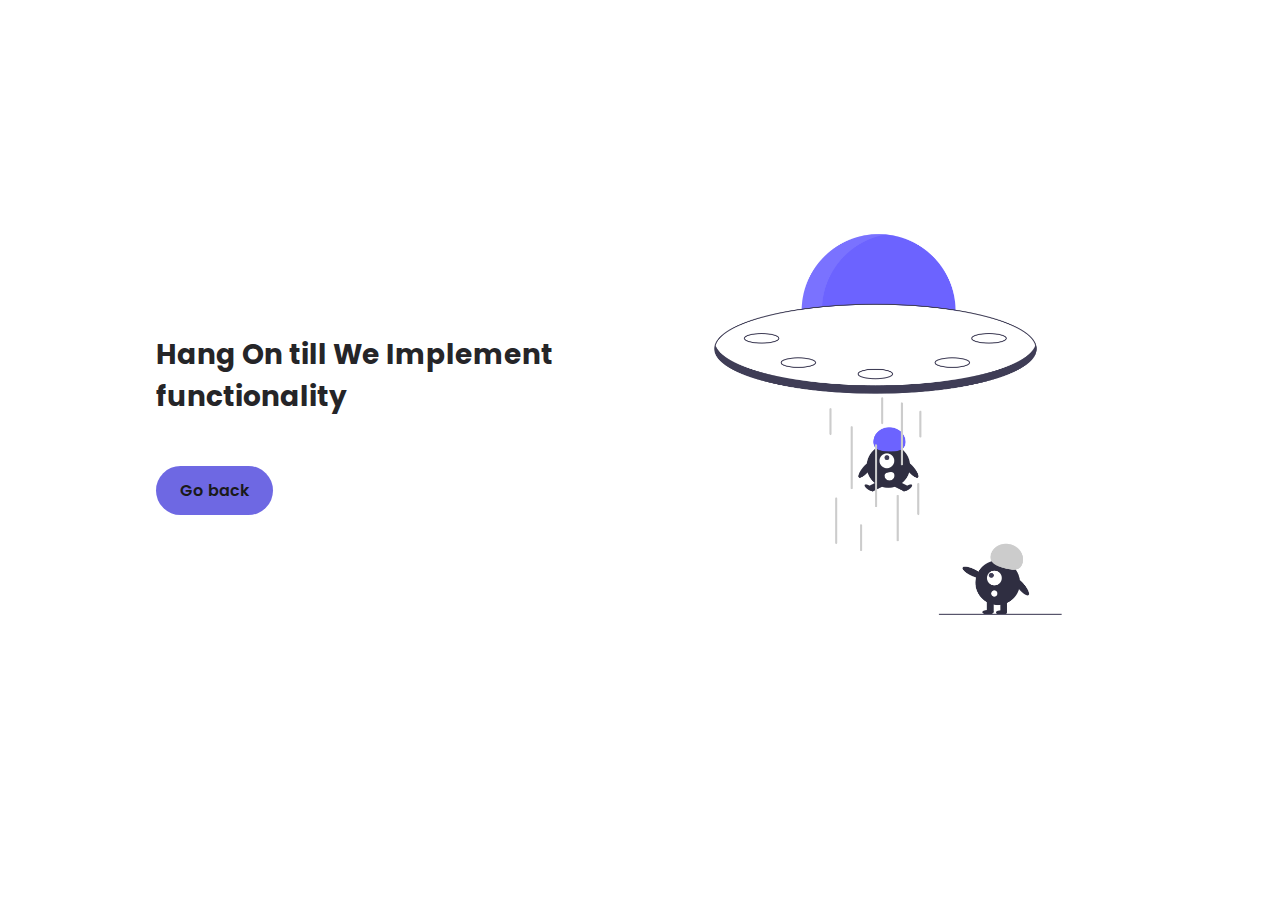
==== pages/inprogress.html @ 03dab00d "config a tags" ====
<!DOCTYPE html>
<html lang="en">

<head>
    <meta charset="UTF-8">
    <meta http-equiv="X-UA-Compatible" content="IE=edge">
    <meta name="viewport" content="width=device-width, initial-scale=1.0">
    <title>In Progress</title>

    <!--=============== BOXICONS ===============-->
    <link rel="stylesheet" href="https://cdn.jsdelivr.net/npm/boxicons@latest/css/boxicons.min.css">

    <!--=============== CSS ===============-->
    <link rel="stylesheet" href="../assets/css/styles.css">

    <!--=============== FEVICON ===============-->
    <link rel="shortcut icon" href="../assets/images/undraw_Female_avatar_re_l6cx-removebg-preview.png"
        type="image/x-icon">

</head>

<body>
    <section class="home section" id="home">
        <div class="home__container container grid">
            <img src="../assets/images/undraw_Taken_re_yn20.png" class="vg__img svg__color home__img" alt="">
            <div class="home__data">
                <h1 class="inprogress__title">Hang On till We Implement functionality </h1>
                <a href="../index.html" class="button">Go back</a>
            </div>
        </div>
    </section>
</body>

</html>
---- assets/css/styles.css ----
/*=============== GOOGLE FONTS ===============*/
@import url("https://fonts.googleapis.com/css2?family=Poppins:wght@400;600;700&display=swap");
/*=============== VARIABLES CSS ===============*/
:root {
  --header-height: 3rem;
  /*========== Colors ==========*/
  --hue: 243;
  --sat: 69%;
  --first-color: hsl(var(--hue), var(--sat), 65%);
  --first-color-light: hsl(var(--hue), var(--sat), 85%);
  --first-color-lighten: hsl(var(--hue), var(--sat), 80%);
  --first-color-alt: hsl(var(--hue), var(--sat), 70%);
  --title-color: hsl(var(--hue), 4%, 15%);
  --text-color: hsl(var(--hue), 4%, 35%);
  --text-color-light: hsl(var(--hue), 4%, 65%);
  --body-color: hsl(var(--hue), 0%, 100%);
  --container-color: #FFF;
  --scroll-bar-color: hsl(var(--hue), 4%, 85%);
  --scroll-thumb-color: hsl(var(--hue), 4%, 75%);
  /*========== Font and typography ==========*/
  --body-font: 'Poppins', sans-serif;
  --biggest-font-size: 2rem;
  --h2-font-size: 1.25rem;
  --h3-font-size: 1.125rem;
  --normal-font-size: .938rem;
  --small-font-size: .813rem;
  --smaller-font-size: .75rem;
  /*========== Font weight ==========*/
  --font-semi-bold: 600;
  --font-bold: 700;
  /*========== Margenes ==========*/
  --mb-0-5: .5rem;
  --mb-0-75: .75rem;
  --mb-1: 1rem;
  --mb-1-5: 1.5rem;
  --mb-2: 2rem;
  /*========== z index ==========*/
  --z-tooltip: 10;
  --z-fixed: 100;
}

@media screen and (min-width: 968px) {
  :root {
    --biggest-font-size: 3rem;
    --h2-font-size: 1.75rem;
    --h3-font-size: 1.25rem;
    --normal-font-size: 1rem;
    --small-font-size: .875rem;
    --smaller-font-size: .813rem;
  }
}

/*=============== BASE ===============*/
*, ::before, ::after {
  box-sizing: border-box;
  padding: 0;
  margin: 0;
}

html {
  scroll-behavior: smooth;
}

body {
  margin: var(--header-height) 0 0 0;
  font-family: var(--body-font);
  font-size: var(--normal-font-size);
  background-color: var(--body-color);
  color: var(--text-color);
  transition: .5s;
}

h1, h2, h3 {
  font-weight: var(--font-semi-bold);
  color: var(--title-color);
  line-height: 1.5;
}

ul {
  list-style: none;
}

a {
  text-decoration: none;
}

img {
  max-width: 100%;
  height: auto;
}

.header__icon{
  color: var(--first-color);
}

.inprogress__title{
  font-size: var(--h2-font-size);
  font-weight: var(--font-bold);
  margin-bottom: 3rem;
}
/*=============== THEME ===============*/
/*========== Variables Dark theme ==========*/
body.dark-theme {
  --first-color-light: hsl(var(--hue), var(--sat), 75%);
  --title-color: hsl(var(--hue), 4%, 95%);
  --text-color: hsl(var(--hue), 4%, 80%);
  --body-color: hsl(var(--hue), 8%, 13%);
  --container-color: hsl(var(--hue), 8%, 16%);
  --scroll-bar-color: hsl(var(--hue), 4%, 32%);
  --scroll-thumb-color: hsl(var(--hue), 4%, 24%);
}

/*========== Button Dark/Light ==========*/
.change-theme {
  position: absolute;
  right: 1.5rem;
  top: 2.2rem;
  color: var(--title-color);
  font-size: 1.8rem;
  cursor: pointer;
}

.dark-theme .footer {
  background-color: var(--container-color);
}

/*=============== REUSABLE CSS CLASSES ===============*/
.section {
  padding: 4.5rem 0 1rem;
}

.section__title, .section__title-center {
  font-size: var(--h2-font-size);
  color: var(--title-color);
  text-align: center;
  margin-bottom: var(--mb-1);
}

.svg__color {
  fill: var(--first-color);
}

.svg__blob {
  fill: var(--first-color-light);
}

.svg__img {
  width: 300px;
  justify-self: center;
}

/*=============== LAYOUT ===============*/
.container {
  max-width: 968px;
  margin-left: var(--mb-1-5);
  margin-right: var(--mb-1-5);
}

.grid {
  display: grid;
  gap: 1.5rem;
}

/*=============== HEADER ===============*/
.header {
  width: 100%;
  background-color: var(--body-color);
  position: fixed;
  top: 0;
  left: 0;
  z-index: var(--z-fixed);
  transition: .5s;
}

/*=============== NAV ===============*/
.nav {
  height: var(--header-height);
  display: flex;
  justify-content: space-between;
  align-items: center;
}

@media screen and (max-width: 767px) {
  .nav__menu {
    position: fixed;
    background-color: var(--container-color);
    box-shadow: 0 0 4px rgba(0, 0, 0, 0.1);
    padding: 2.5rem 0;
    width: 90%;
    top: -100%;
    left: 0;
    right: 0;
    margin: 0 auto;
    transition: .4s;
    border-radius: 2rem;
    z-index: var(--z-fixed);
  }
}

.nav__list {
  display: flex;
  flex-direction: column;
  align-items: center;
  row-gap: 1.5rem;
}

.nav__link, .nav__logo, .nav__toggle {
  color: var(--title-color);
  font-weight: var(--font-semi-bold);
}

.nav__toggle {
  font-size: 1.3rem;
  cursor: pointer;
}

/* Show menu */
.show-menu {
  top: calc(var(--header-height) + 1rem);
}

/* Active link */
.active-link {
  position: relative;
}

.active-link::before {
  content: '';
  position: absolute;
  bottom: -.75rem;
  left: 45%;
  width: 5px;
  height: 5px;
  background-color: var(--title-color);
  border-radius: 50%;
}

/* Change background header */
.scroll-header {
  box-shadow: 0 1px 4px rgba(0, 0, 0, 0.1);
}

/*=============== HOME ===============*/
.home__container {
  row-gap: 3rem;
}

.home__title {
  font-size: var(--biggest-font-size);
  font-weight: var(--font-bold);
  margin-bottom: var(--mb-0-75);
}

.home__description {
  margin-bottom: var(--mb-2);
}

/*=============== BUTTONS ===============*/
.button {
  display: inline-block;
  background-color: var(--first-color);
  color: #1A1A1A;
  padding: .75rem 1.5rem;
  border-radius: 3rem;
  font-weight: var(--font-semi-bold);
  transition: .3s;
}

.button:hover {
  background-color: var(--first-color-alt);
}

.button__header {
  display: none;
}

.button-link {
  background: none;
  padding: 0;
  color: var(--title-color);
}

.button-link:hover {
  background-color: transparent;
}

.button-flex {
  display: inline-flex;
  align-items: center;
  column-gap: .25rem;
  padding: .75rem 1rem;
}

.button__icon {
  font-size: 1.5rem;
}

/*=============== ABOUT ===============*/
.about__container {
  gap: 2.5rem;
}

.about__data {
  text-align: center;
}

/*=============== SECURITY ===============*/
.security__container {
  gap: 2.5rem;
}

.security__data {
  text-align: center;
}

.contribute__button{
  margin-top: 1rem;
}
/*=============== SERVICES ===============*/
.services__container {
  padding-top: 1rem;
}

.services__data {
  display: grid;
  row-gap: 1rem;
  background-color: var(--container-color);
  box-shadow: 0px 2px 6px hsla(var(--hue), 100%, 15%, 0.15);
  padding: 2rem 1.5rem;
  border-radius: 1rem;
  text-align: center;
}

.services__img {
  width: 135px;
  justify-self: center;
  margin-bottom: var(--mb-0-5);
}

/*=============== APP ===============*/
.app__container {
  gap: 2.5rem;
}

.app__data {
  text-align: center;
}

.app__description {
  margin-bottom: var(--mb-1-5);
}

.app__buttons {
  display: grid;
  grid-template-columns: repeat(2, max-content);
  justify-content: center;
  gap: .5rem;
}

/*=============== CONTACT ===============*/
.contact__container {
  padding-bottom: 3rem;
}

.contact__description {
  text-align: center;
}

.contact__content {
  row-gap: .75rem;
}

.contact__address {
  font-size: var(--small-font-size);
  font-weight: var(--font-semi-bold);
  color: var(--title-color);
}

.contact__information {
  font-weight: initial;
  color: var(--text-color);
}

/*=============== FOOTER ===============*/
.footer {
  background-color: var(--first-color-lighten);
}

.footer__copy {
  margin-top: 0.25rem;
  text-align: center;
  font-size: var(--smaller-font-size);
  color: var(--text-color);
}

/*=============== SCROLL UP ===============*/
.scrollup {
  position: fixed;
  background: var(--first-color);
  right: 1rem;
  bottom: -20%;
  display: inline-flex;
  padding: .3rem;
  border-radius: .25rem;
  z-index: var(--z-tooltip);
  opacity: .8;
  transition: .4s;
}

.scrollup:hover {
  background-color: var(--first-color);
  opacity: 1;
}

.scrollup__icon {
  font-size: 1.25rem;
  color: var(--title-color);
}

/* Show Scroll Up*/
.show-scroll {
  bottom: 3rem;
}

/*=============== SCROLL BAR ===============*/
::-webkit-scrollbar {
  width: .6rem;
  border-radius: .5rem;
  background-color: var(--scroll-bar-color);
}

::-webkit-scrollbar-thumb {
  background-color: var(--scroll-thumb-color);
  border-radius: .5rem;
}

::-webkit-scrollbar-thumb:hover {
  background-color: var(--text-color-light);
}

/*=============== MEDIA QUERIES ===============*/
/* For small devices */
@media screen and (max-width: 360px) {
  .svg__img {
    width: 100%;
  }
  .section {
    padding: 3.5rem 0 1rem;
  }
  .services__img {
    width: 100px;
  }
  .app__buttons {
    grid-template-columns: max-content;
  }
}

/* For medium devices */
@media screen and (min-width: 576px) {
  .svg__img {
    width: 100%;
  }
  .section__title-center {
    text-align: initial;
  }
  .home__container,
  .about__container,
  .security__container,
  .services__container,
  .app__container,
  .contact__container,
  .footer__container {
    grid-template-columns: repeat(2, 1fr);
  }
  .home__img {
    order: 1;
  }
  .home__container,
  .about__container,
  .security__container,
  .app__container,
  .contact__container {
    align-items: center;
  }
  .about__data,
  .security__data,
  .app__data,
  .contact__description {
    text-align: initial;
  }
  .about__img,
  .app__img {
    order: -1;
  }
}

@media screen and (min-width: 767px) {
  body {
    margin: 0;
  }
  .section {
    padding: 6rem 0 2rem;
  }
  .nav {
    height: calc(var(--header-height) + 1.5rem);
  }
  .nav__list {
    flex-direction: row;
    column-gap: 2.5rem;
  }
  .nav__toggle {
    display: none;
  }
  .change-theme {
    position: initial;
  }
  .home__container {
    padding: 6rem 0 2rem;
  }
  .app__buttons {
    justify-content: initial;
  }
}

/* For large devices */
@media screen and (min-width: 968px) {
  .button__header {
    display: block;
  }
  .svg__img {
    width: 470px;
  }
  .about__container,
  .security__container,
  .app__container,
  .contact__container {
    column-gap: 6rem;
  }
  .services__container {
    grid-template-columns: repeat(3, 1fr);
  }
  .contact__container {
    grid-template-columns: 3fr 1.5fr 1.25fr;
  }
  .footer__container {
    grid-template-columns: repeat(5, 1fr);
  }
  .footer__social {
    align-items: flex-start;
  }
  .footer__social-link {
    font-size: 1.45rem;
  }
}

@media screen and (min-width: 1024px) {
  .container {
    margin-left: auto;
    margin-right: auto;
  }
  .home__img {
    width: 540px;
  }
  .home__description {
    padding-right: 5rem;
  }
  .footer__container {
    column-gap: 3rem;
  }
  .scrollup {
    right: 2rem;
  }
}
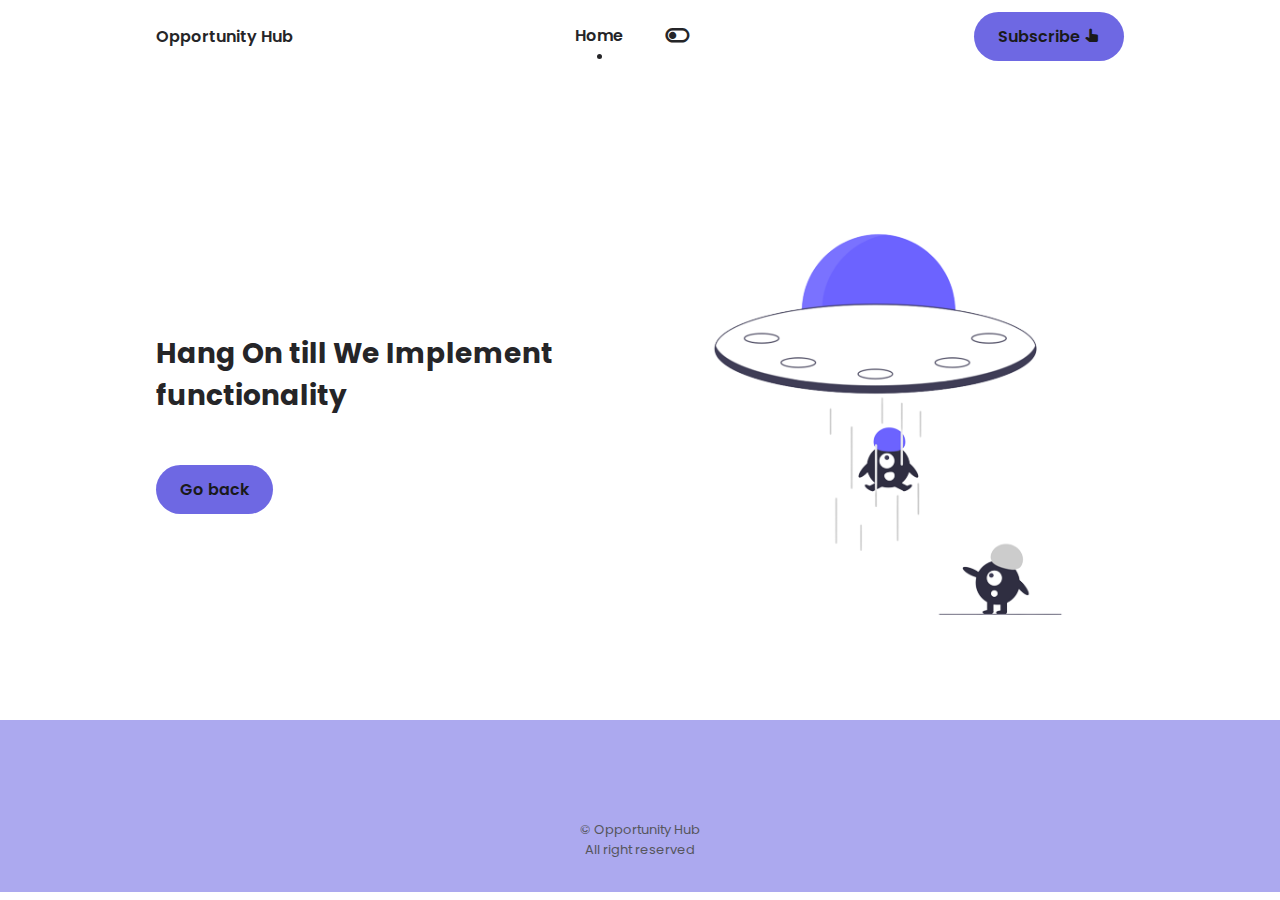
==== commit 12ee2f41: "scholarships + mentorship & fellowship completed" ====
--- a/pages/inprogress.html
+++ b/pages/inprogress.html
@@ -20,15 +20,52 @@
 </head>
 
 <body>
-    <section class="home section" id="home">
-        <div class="home__container container grid">
-            <img src="../assets/images/undraw_Taken_re_yn20.png" class="vg__img svg__color home__img" alt="">
-            <div class="home__data">
-                <h1 class="inprogress__title">Hang On till We Implement functionality </h1>
-                <a href="../index.html" class="button">Go back</a>
+    <header class="header" id="header">
+        <nav class="nav container">
+            <a href="#" class="nav__logo">Opportunity Hub</a>
+
+            <div class="nav__menu" id="nav-menu">
+                <ul class="nav__list">
+                    <li class="nav__item">
+                        <a href="#home" class="nav__link active-link">Home</a>
+                    </li>
+                    <i class='bx bx-toggle-left change-theme' id="theme-button"></i>
+                </ul>
             </div>
-        </div>
-    </section>
+
+            <div class="nav__toggle" id="nav-toggle">
+                <i class='bx bx-grid-alt'></i>
+            </div>
+
+            <a href="pages/inprogress.html" class="button button__header">Subscribe <i class='bx bxs-hand-up'></i></a>
+        </nav>
+    </header>
+
+    <main>
+        <section class="home section">
+            <div class="home__container container grid">
+                <img src="../assets/images/undraw_Taken_re_yn20-removebg-preview.png"
+                    class="vg__img svg__color home__img" alt="">
+                <div class="home__data">
+                    <h1 class="inprogress__title">Hang On till We Implement functionality </h1>
+                    <a href="../index.html" class="button">Go back</a>
+                </div>
+            </div>
+        </section>
+    </main>
+
+    <!--=============== FOOTER ===============-->
+    <footer class="footer section">
+        <p class="footer__copy">&#169; Opportunity Hub <br> All right reserved </p>
+    </footer>
+
+    <!--=============== SCROLL UP ===============-->
+    <a href="#" class="scrollup" id="scroll-up">
+        <i class='bx bx-up-arrow-alt scrollup__icon'></i>
+    </a>
+
+    <!--=============== MAIN JS ===============-->
+    <script src="../assets/js/main.js"></script>
 </body>
 
 </html>--- a/assets/css/styles.css
+++ b/assets/css/styles.css
@@ -542,15 +542,6 @@
   .contact__container {
     grid-template-columns: 3fr 1.5fr 1.25fr;
   }
-  .footer__container {
-    grid-template-columns: repeat(5, 1fr);
-  }
-  .footer__social {
-    align-items: flex-start;
-  }
-  .footer__social-link {
-    font-size: 1.45rem;
-  }
 }
 
 @media screen and (min-width: 1024px) {
@@ -564,9 +555,6 @@
   .home__description {
     padding-right: 5rem;
   }
-  .footer__container {
-    column-gap: 3rem;
-  }
   .scrollup {
     right: 2rem;
   }
